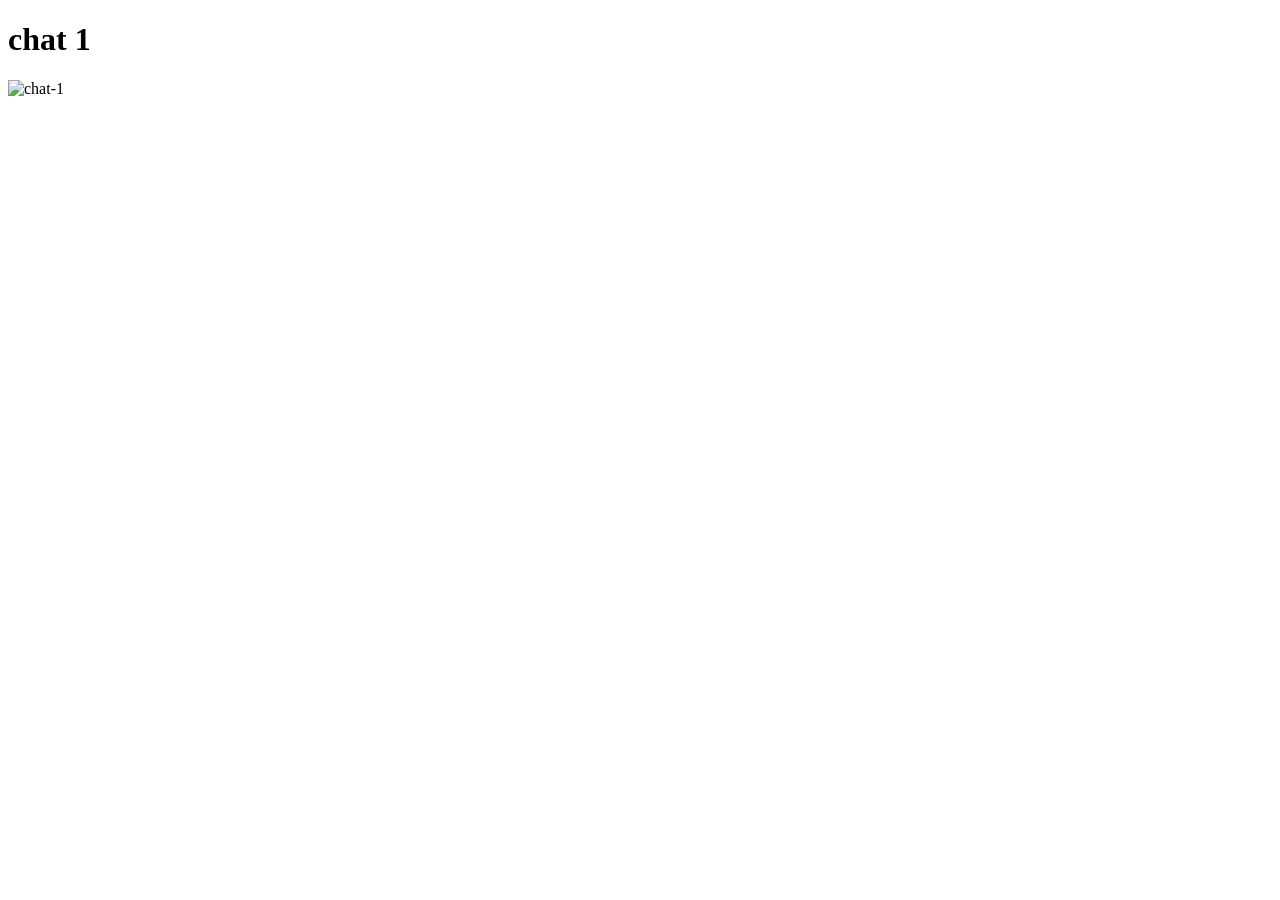
==== cats/chat-1.html @ 9167a413 "Add initial styles.css file for styling the application" ====
<!DOCTYPE html>
<html lang="en">
<head>
    <meta charset="UTF-8">
    <meta name="viewport" content="width=device-width, initial-scale=1.0">
    <title>chat 1</title>
</head>
<body>
    <h1>chat 1</h1>
    <img src="public/img/cats/Domestic_cat_by_Shagil_Kannur002.jpg" alt="chat-1">

</body>
</html>
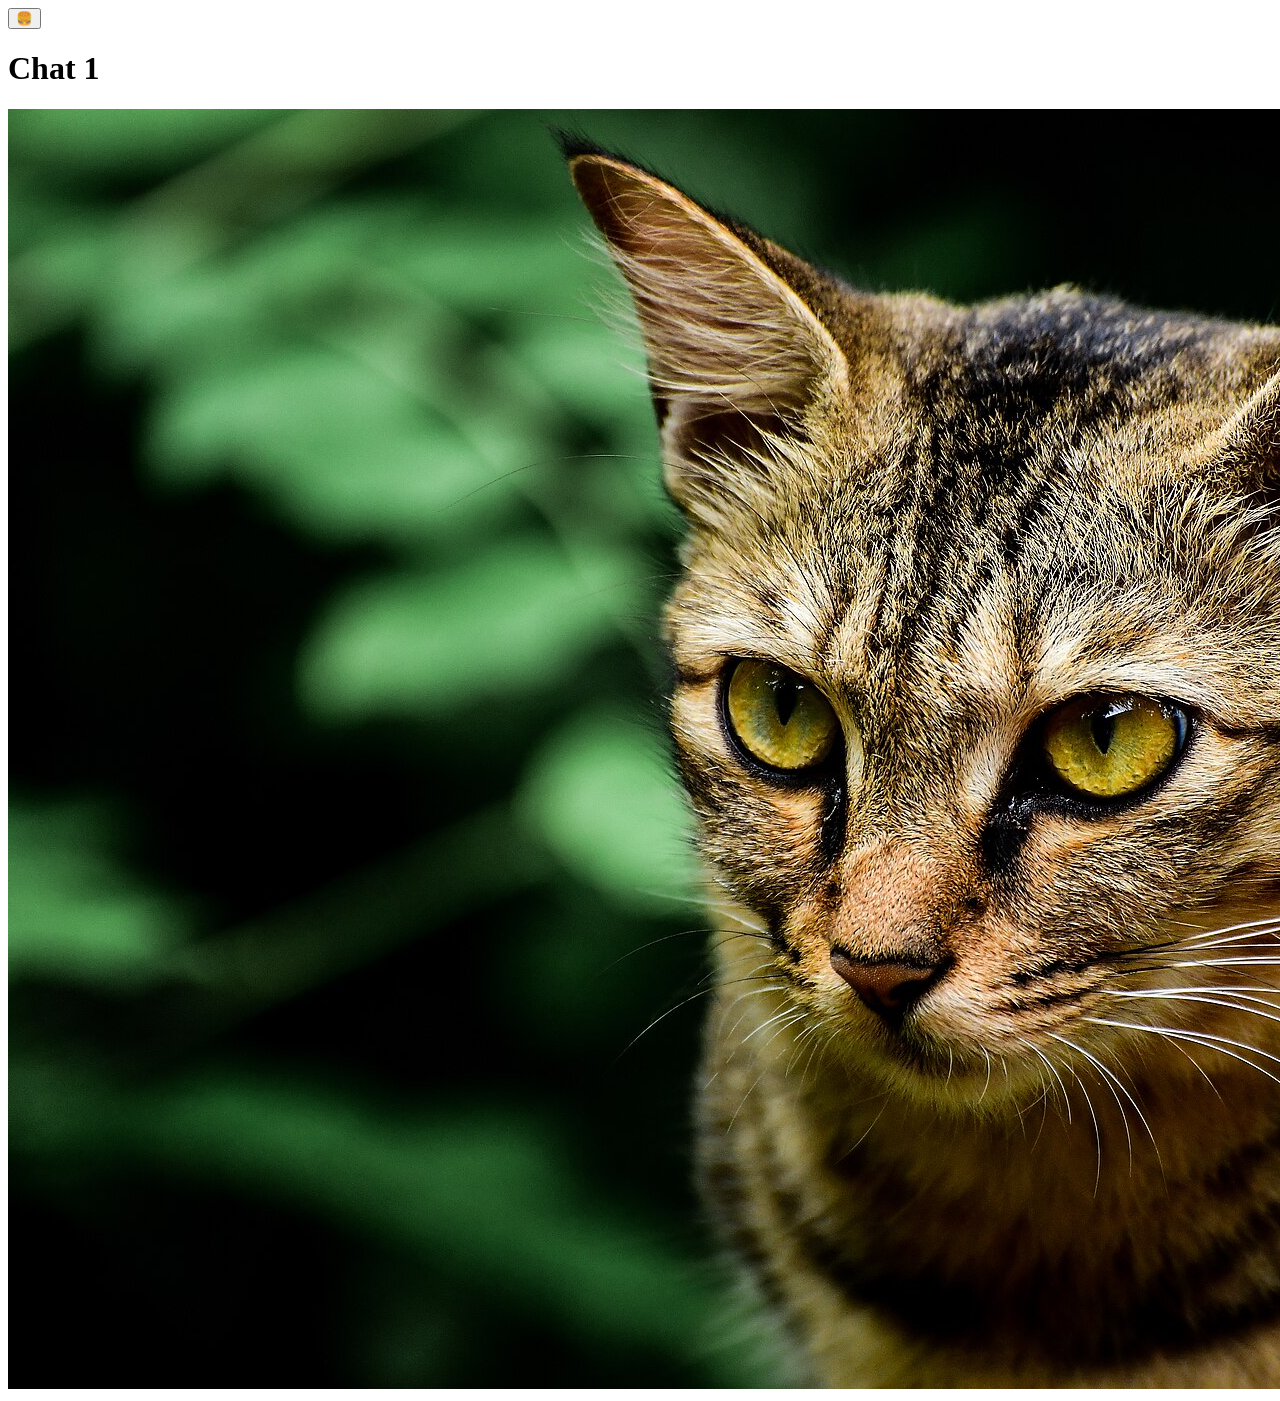
==== commit a2dfa483: "Refactor HTML structure and add navigation menu for chat and dog pages" ====
--- a/cats/chat-1.html
+++ b/cats/chat-1.html
@@ -1,13 +1,44 @@
 <!DOCTYPE html>
-<html lang="en">
+<html lang="fr">
+
 <head>
-    <meta charset="UTF-8">
-    <meta name="viewport" content="width=device-width, initial-scale=1.0">
-    <title>chat 1</title>
+  <meta charset="utf-8">
+  <meta name="viewport" content="width=device-width, initial-scale=1">
+  <title>Chat 1</title>
+  <link rel="stylesheet" href="../src/css/styles.css">
 </head>
+
 <body>
-    <h1>chat 1</h1>
-    <img src="public/img/cats/Domestic_cat_by_Shagil_Kannur002.jpg" alt="chat-1">
+  <header class="header">
+
+    <!-- Menu principal -->
+    <!-- Bouton qui ouvre le menu -->
+    <button class="burger" type="button" popovertarget="menu" aria-label="Ouvrir le menu">
+      🍔
+    </button>
+
+    <nav class="menu" id="menu" popover aria-label="Menu principal">
+      <!-- Bouton qui ferme le menu (il reçoit le focus à l'ouverture) -->
+      <button class="menu__close burger burger--close" popovertarget="menu" popovertargetaction="hide" type="button" aria-label="Fermer le menu" autofocus>
+        🍔
+      </button>
+      <ul class="menu__list">
+        <li class="menu__item"><a class="menu__link" href="chat-1.html">Chat 1</a></li>
+        <li class="menu__item"><a class="menu__link" href="chat-2.html">Chat 2</a></li>
+        <li class="menu__item"><a class="menu__link" href="../dogs/chien-1.html">Chien 1</a></li>
+        <li class="menu__item"><a class="menu__link" href="../dogs/chien-2.html">Chien 2</a></li>
+      </ul>
+    </nav>
+    <!-- Fin du menu principal -->
+  </header>
+
+  <!-- Contenu principal de la page -->
+  <main>
+    <h1>Chat 1</h1>
+    <img src="../public/img/cats/Domestic_cat_by_Shagil_Kannur002.jpg" alt="Un chat domestique">
+  </main>
+  <!-- Fin du contenu principal -->
 
 </body>
+
 </html>
